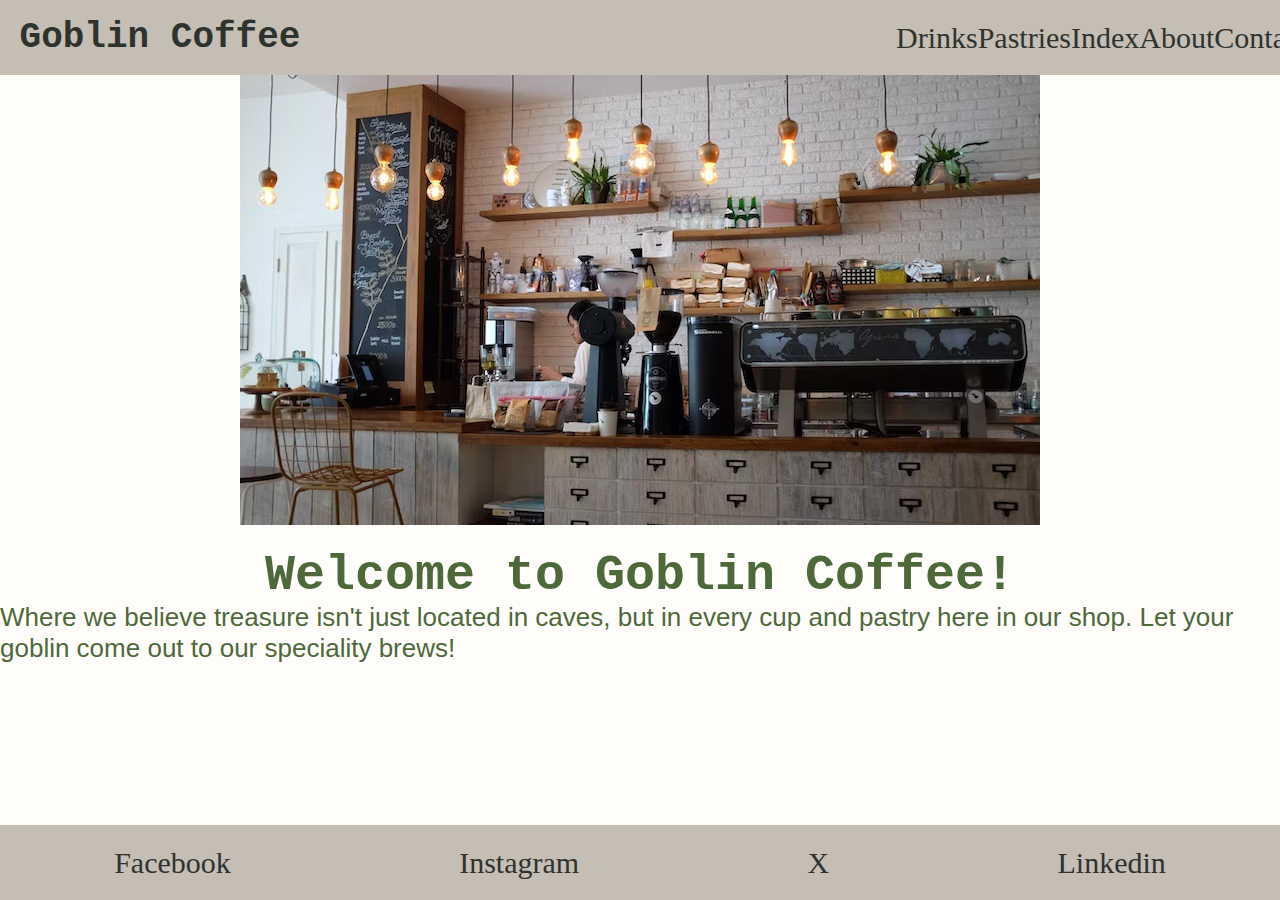
==== index.html @ b87fa904 "Add files via upload" ====
<!DOCTYPE html>
<html lang="en">
<head>
    <meta name="viewport" content="width=device-width, initial-scale=1.0">
    <meta charset="UTF-8">
    <meta name="viewport" content="width=device-width, initial-scale=1.0">
    <link rel="stylesheet" href="style.css">
    <title>Goblin Coffee | Homepage</title>
</head>
<body>
    <header>
        <a href="index.html" class="mainpage-link"><h1>Goblin Coffee</h1></a>
        <nav class="header-nav">
            <a href="drinks.html" class="header-link">Drinks</a>
            <a href="pastries.html" class="header-link">Pastries</a>
            <a href="indexpage.html" class="header-link">Index</a>
            <a href="about.html" class="header-link">About</a>
            <a href="contact.html" class="header-link">Contact</a>
        </nav>
    </header>
    <main>
        <div class="img-container">
            <img src="coffee_bar.jpeg" alt="Cafe interior">
        </div>
        <h2 class="page-heading">Welcome to Goblin Coffee!</h2>
        <p class="intro-text">Where we believe treasure isn't just located in caves, but in every cup and pastry here in our shop. Let your goblin come out to our speciality brews!</p>
    </main>
    <footer>
        <nav class="footer-nav">
            <a href="https://www.facebook.com/" target="_blank" class="header-link">Facebook</a>
            <a href="https://www.instagram.com/" target="_blank" class="header-link">Instagram</a>
            <a href="https://x.com/" target="_blank" class="header-link">X</a>
            <a href="https://gb.linkedin.com/" target="_blank" class="header-link">Linkedin</a>
        </nav>
    </footer>
</body>
</html>
---- style.css ----
* {
    box-sizing: border-box;
    margin: 0;
    padding: 0;
    /* border: 1px solid red; */
}

body {
    background-color: #fffdfa;
}

header {
    width: 100%;
    display: flex;
    justify-content: space-between;
    align-items: center;
    height: 75px;
    background-color: #c4beb5;
}

a {
    color:#2f332d
}

.mainpage-link {
    width: 25%;
    font-size: 18px;
    font-family: 'Courier New', Courier, monospace;
    display: flex;
    justify-content: center;
    text-decoration: none;
}

.header-nav {
    width: 30%;
    height: 40px;
    display: flex;
    justify-content: space-evenly;
    align-items: center;
}

main {
    height: 800px;
}

.header-link {
    font-size: 30px;
    text-decoration: none;
}

footer {
    width: 100%;
    display: flex;
    justify-content: space-evenly;
    align-items: center;
    height: 75px;
    background-color: #c4beb5;
    position: fixed;
    bottom: 0px;
}

.footer-nav {
    width: 100%;
    display: flex;
    justify-content: space-around;

}

.img-container {
    width: 100%;
    display: flex;
    justify-content: center;
}


.page-heading {
    width: 100%;
    height: 100px;
    font-size: 50px;
    font-family: 'Courier New', Courier, monospace;
    display: flex;
    justify-content: space-evenly;
    align-items: center;
    color: #4d693a;
}

.intro-text {
    width: 100%;
    font-size: 26px;
    font-family: 'Gill Sans', 'Gill Sans MT', Calibri, 'Trebuchet MS', sans-serif;
    height: 15px;
    display: flex;
    align-items: center;
    justify-content: center;
    color: #4d693a
}

.page-heading-menu {
    width: 100%;
    height: 75px;
    font-size: 40px;
    font-family: 'Courier New', Courier, monospace;
    display: flex;
    justify-content: center;
    align-items: center;
    color: #4d693a;
}

.intro-text-menu {
    width: 100%;
    height: 200px;
    font-size: 24px;
    font-family: 'Gill Sans', 'Gill Sans MT', Calibri, 'Trebuchet MS', sans-serif;
    height: 75px;
    display: flex;
    text-align: center;
    color: #4d693a;
}

.img-container-menu {
    width: 100%;
    display: flex;
    justify-content: space-evenly;
}

.img-menu {
    width: 33%;
    height: 400px;
}

.text-container {
    width: 100%;
    height: 50px;
    display: flex;
    align-items: center;
    justify-content: space-evenly;
}

.name-price {
    width: 33%;
    font-size: 20px;
    font-weight: bold;
    font-family: 'Courier New', Courier, monospace;
    text-align: center;
    color: #4d693a;
}

.intro-text-index {
    text-align: center;
    font-family: 'Gill Sans', 'Gill Sans MT', Calibri, 'Trebuchet MS', sans-serif;
    font-size: 32px;
    height: 100px;
    color: #4d693a;
}

.review-text-container {
    width: 100%;
    height: 350px;
    display: flex;
    align-items: center;
    justify-content: space-between;
}

.review-text {
    width: 33%;
    font-size: 27px;
    font-family: 'Franklin Gothic Medium', 'Arial Narrow', Arial, sans-serif;
    font-style: italic;
    text-align: center;
    color: #1b1e18;;
}


.location-text {
    text-align: center;
    font-size: 35px;
    font-weight: bold;
}

.form {
    width: 100%;
}

.name-box {
    height: 250px;
    display: flex;
    align-items: center;
    justify-content: center;
    background-color:#fffdfa;
    font-size: 40px;
    font-family: 'Courier New', Courier, monospace;
    color:#4d693a;
}

input {
    font-size: 22px;
    font-family: 'Courier New', Courier, monospace;
    color:#4d693a;
}

button-container {
    width: 100%;
}

button {
    padding: 18px 27px;
    font-size: 30px;
    text-align: center;
    cursor: pointer;
    font-family: 'Courier New', Courier, monospace;
    color: #fffdfa;
    background-color: #4d693a;
    box-shadow: 0 9px #2f332d;
    position: relative;
    top: 60%;
    left: 43%;
    /* -ms-transform: translate(50%, -50%); */
    /* transform: translate(-50%, -50%); */
  }


.table-container {
    width: 100%;
    display: flex;
    justify-content: space-evenly;
}

table{
    border-collapse: collapse;
}

th {
    background-color: #c4beb5;
    color: #1b1e18;
    height: 50px;
    font-size: 22px;
    font-family: 'Courier New', Courier, monospace;
    text-align: center;
    padding: 25px;
}

.table-content {
    height: 35px;
    font-size: 18px;
    font-family:'Gill Sans', 'Gill Sans MT', Calibri, 'Trebuchet MS', sans-serif;
    color:#1b1e18;
    font-weight: bold;
    text-align: center;
}

.table2-content {
    height: 35px;
    font-size: 18px;
    font-family:'Gill Sans', 'Gill Sans MT', Calibri, 'Trebuchet MS', sans-serif;
    color:#1b1e18;
    font-weight: bold;
    text-align: center;
}

tr:hover {background-color: #c1730E;}
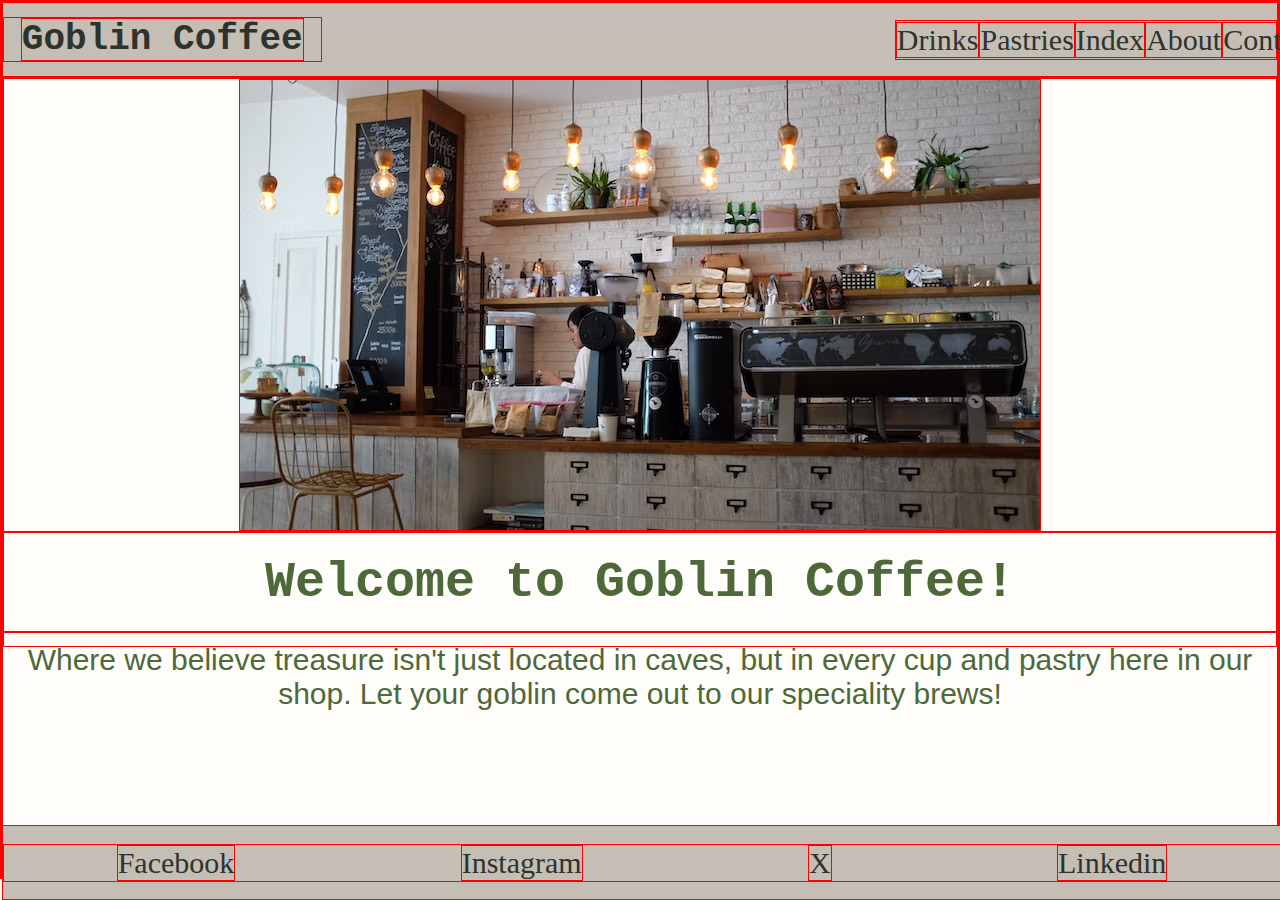
==== commit 1bac9f43: "Add files via upload" ====
--- a/index.html
+++ b/index.html
@@ -1,7 +1,6 @@
 <!DOCTYPE html>
 <html lang="en">
 <head>
-    <meta name="viewport" content="width=device-width, initial-scale=1.0">
     <meta charset="UTF-8">
     <meta name="viewport" content="width=device-width, initial-scale=1.0">
     <link rel="stylesheet" href="style.css">
--- a/style.css
+++ b/style.css
@@ -2,7 +2,7 @@
     box-sizing: border-box;
     margin: 0;
     padding: 0;
-    /* border: 1px solid red; */
+    border: 1px solid red;
 }
 
 body {
@@ -66,6 +66,10 @@
 
 }
 
+p {
+    padding-top: 10px;
+}
+
 .img-container {
     width: 100%;
     display: flex;
@@ -86,12 +90,10 @@
 
 .intro-text {
     width: 100%;
-    font-size: 26px;
+    font-size: 30px;
     font-family: 'Gill Sans', 'Gill Sans MT', Calibri, 'Trebuchet MS', sans-serif;
     height: 15px;
-    display: flex;
-    align-items: center;
-    justify-content: center;
+    text-align: center;
     color: #4d693a
 }
 
@@ -109,23 +111,28 @@
 .intro-text-menu {
     width: 100%;
     height: 200px;
-    font-size: 24px;
+    font-size: 26px;
+    padding-left: 50px;
+    padding-right: 50px;
     font-family: 'Gill Sans', 'Gill Sans MT', Calibri, 'Trebuchet MS', sans-serif;
     height: 75px;
-    display: flex;
     text-align: center;
     color: #4d693a;
 }
 
 .img-container-menu {
     width: 100%;
-    display: flex;
-    justify-content: space-evenly;
+    height: 350px;
+    display: flex;
+    align-items: center;
+    justify-content: space-between;
 }
 
 .img-menu {
     width: 33%;
-    height: 400px;
+    height: 450px;
+    padding: 10px;
+    margin-top: 50px;
 }
 
 .text-container {
@@ -214,8 +221,6 @@
     position: relative;
     top: 60%;
     left: 43%;
-    /* -ms-transform: translate(50%, -50%); */
-    /* transform: translate(-50%, -50%); */
   }
 
 
@@ -257,4 +262,6 @@
     text-align: center;
 }
 
+
 tr:hover {background-color: #c1730E;}
+
